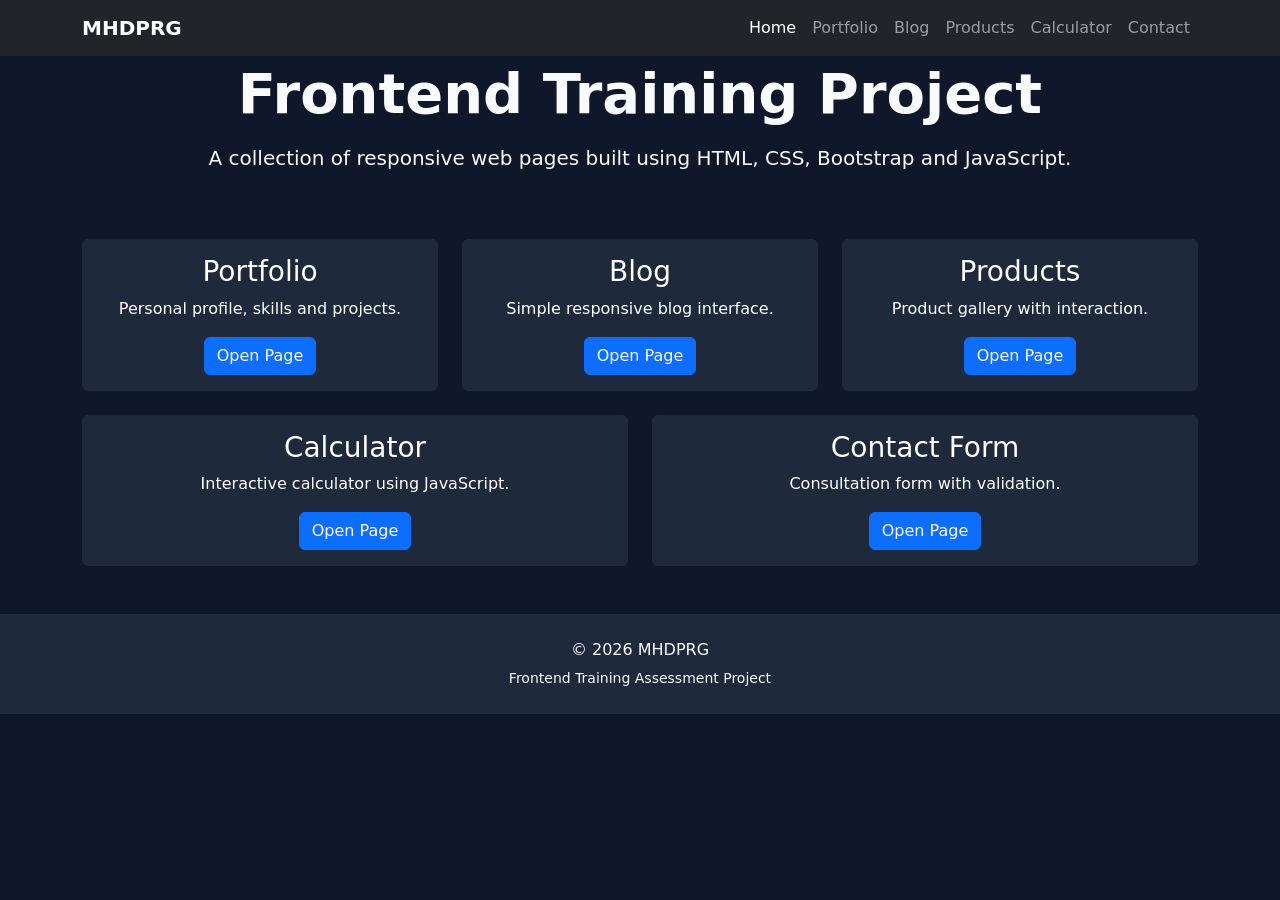
==== index.html @ d35a2d0f "Add files via upload" ====
<!DOCTYPE html>
<html lang="en">

<head>
    <meta charset="UTF-8">
    <meta name="viewport" content="width=device-width, initial-scale=1.0">
    <title>MHDPRG - Frontend Project</title>
    <link href="https://cdn.jsdelivr.net/npm/bootstrap@5.3.3/dist/css/bootstrap.min.css" rel="stylesheet">
    <link rel="stylesheet" href="/assest/Style.css">
</head>
<body>

<nav class="navbar navbar-expand-lg navbar-dark bg-dark fixed-top">
    <div class="container">
        <a class="navbar-brand fw-bold" href="index.html">MHDPRG</a>
        <button class="navbar-toggler" type="button" data-bs-toggle="collapse" data-bs-target="#navbarNav" aria-controls="navbarNav" aria-expanded="false" aria-label="Toggle navigation">
            <span class="navbar-toggler-icon"></span>
        </button>
        <div class="collapse navbar-collapse" id="navbarNav">
            <ul class="navbar-nav ms-auto">
                <li class="nav-item">
                    <a class="nav-link active" href="index.html">Home</a>
                </li>
                <li class="nav-item">
                    <a class="nav-link" href="portfolio.html">Portfolio</a>
                </li>
                <li class="nav-item">
                    <a class="nav-link" href="blog.html">Blog</a>
                </li>
                <li class="nav-item">
                    <a class="nav-link" href="products.html">Products</a>
                </li>
                <li class="nav-item">
                    <a class="nav-link" href="calculator.html">Calculator</a>
                </li>
                <li class="nav-item">
                    <a class="nav-link" href="contact.html">Contact</a>
                </li>
            </ul>
        </div>
    </div>
</nav>

    <section class="hero text-center">
        <div class="container">
            <h1 class="display-4 fw-bold">
                Frontend Training Project
            </h1>
            <p class="lead mt-3">
                A collection of responsive web pages built using HTML, CSS,
                Bootstrap and JavaScript.
            </p>
        </div>
    </section>

    <section id="pages" class="container mb-5">
        <div class="row g-4">
            <div class="col-md-4">
                <div class="card project-card h-100">
                    <div class="card-body text-center">
                        <h3>Portfolio</h3>
                        <p>Personal profile, skills and projects.</p>
                        <a href="portfolio.html" class="btn btn-primary">
                            Open Page
                        </a>
                    </div>
                </div>
            </div>
            <div class="col-md-4">
                <div class="card project-card h-100">
                    <div class="card-body text-center">
                        <h3>Blog</h3>
                        <p>Simple responsive blog interface.</p>
                        <a href="blog.html" class="btn btn-primary">
                            Open Page
                        </a>
                    </div>
                </div>
            </div>
            <div class="col-md-4">
                <div class="card project-card h-100">
                    <div class="card-body text-center">
                        <h3>Products</h3>
                        <p>Product gallery with interaction.</p>
                        <a href="products.html" class="btn btn-primary">
                            Open Page
                        </a>
                    </div>
                </div>
            </div>
            <div class="col-md-6">
                <div class="card project-card h-100">
                    <div class="card-body text-center">
                        <h3>Calculator</h3>
                        <p>Interactive calculator using JavaScript.</p>
                        <a href="calculator.html" class="btn btn-primary">
                            Open Page
                        </a>
                    </div>
                </div>
            </div>
            <div class="col-md-6">
                <div class="card project-card h-100">
                    <div class="card-body text-center">
                        <h3>Contact Form</h3>
                        <p>Consultation form with validation.</p>
                        <a href="contact.html" class="btn btn-primary">
                            Open Page
                        </a>
                    </div>
                </div>
            </div>
        </div>
    </section>

    <footer class="text-center py-4 mt-5">
        <div class="container">
            <p class="mb-1">© 2026 MHDPRG</p>
            <small>
                Frontend Training Assessment Project
            </small>
        </div>
    </footer>

    <script src="https://cdn.jsdelivr.net/npm/bootstrap@5.3.3/dist/js/bootstrap.bundle.min.js"></script>
</body>
</html>
---- assest/Style.css ----
body {
            background-color: #0F172A;
            color: #F8FAFC;
        }

        .hero {
            padding: 50px;
            margin-top: 10px;
        }

        .projects .btn,
        .contact .btn,
        .blog .btn,
        #pages .btn,
        #articles-container .btn,
        #products-container .btn {
            transition: 0.5s;
        }

        .projects .btn:hover,
        .contact .btn:hover,
        #pages .btn:hover,
        .blog .btn:hover,
        #articles-container .btn:hover,
        #products-container .btn:hover {
            border: 3px double #9baacd;
        }

        footer {
            background-color: #1E293B;
        }

        .profile-image {
            width: 150px;
            height: 150px;
            border-radius: 50%;
            object-fit: cover;
            border: 4px solid #F8FAFC;
        }

        .card {
            background-color: #1E293B;
            border: none;
            color: white;
            transition: 0.5s;
        }

        .card:hover {
            transform: translateY(-5px);
            box-shadow: 0 2px 12px rgba(59, 182, 239, 0.37);
            border: 3px double #488cd5;
        }

        .calculator-wrapper {
            background-color: #1E293B;
            width: 500px;
            margin-top: 30px;
        }

        .calculator-wrapper input {
            background-color: #0F172A;
            color: white;
            font-weight: bold;
            font-size: 30px;
        }

        .calculator-wrapper input:focus {
            background-color: #0F172A;
            color: white;
        }

        .calculator-buttons .number {
            background-color: #0F172A;
            color: #7a8ea3;
            border: none;
            transition: 0.3s;
        }

        .calculator-buttons .number:hover {
            border: 1px solid #7a8ea3;
            background-color: #4d80b26e;
            color: white;
        }

        #decimal {
            background-color: #0F172A;
            color: #7a8ea3;
            border: none;
            transition: 0.3s;
            font-weight: bold;
        }

        #decimal:hover {
            border: 1px solid #7a8ea3;
            background-color: #4d80b26e;
            color: white;

        }

        form{
            padding: 10px;
            border-radius: 25px;
            border: 3px solid #3B82F6;
            box-shadow: 1px 2px 25px #334155;
        }
        .error-message{
            color: rgb(237, 62, 62);
        }




        /* ========== LIGHT THEME CLASS ========== */
        body.light-theme {
            background-color: #F1F5F9;
            color: #0F172A;
        }

        body.light-theme footer {
            background-color: #E2E8F0;
        }

        body.light-theme .card {
            background-color: #FFFFFF;
            color: #0F172A;
            border: 1px solid #E2E8F0;
        }

        body.light-theme .card:hover {
            box-shadow: 0 2px 12px rgba(0, 0, 0, 0.1);
            border: 3px double #3B82F6;
        }

        body.light-theme .calculator-wrapper {
            background-color: #FFFFFF;
            border: 1px solid #E2E8F0;
        }

        body.light-theme .calculator-buttons .number {
            background-color: #F1F5F9;
            color: #334155;
        }

        body.light-theme .calculator-buttons .number:hover {
            background-color: #3B82F6;
            color: white;
            border: 1px solid #3B82F6;
        }

        body.light-theme #decimal {
            background-color: #F1F5F9;
            color: #334155;
        }

        body.light-theme #decimal:hover {
            background-color: #3B82F6;
            color: white;
        }

        body.light-theme .profile-image {
            border-color: #0F172A;
        }

        body.light-theme .btn-outline-light {
            border-color: #334155;
            color: #334155;
        }

        body.light-theme .btn-outline-light:hover {
            background-color: #334155;
            color: white;
        }

        body.light-theme .projects .btn:hover,
        body.light-theme .contact .btn:hover,
        body.light-theme .blog .btn:hover,
        body.light-theme #articles-container .btn:hover,
        body.light-theme #products-container .btn:hover {
            border-color: #3B82F6;
        }

        body.light-theme #display {
            background-color: #F8FAFC;
            color: #0F172A;
            border: 1px solid #E2E8F0;
        }
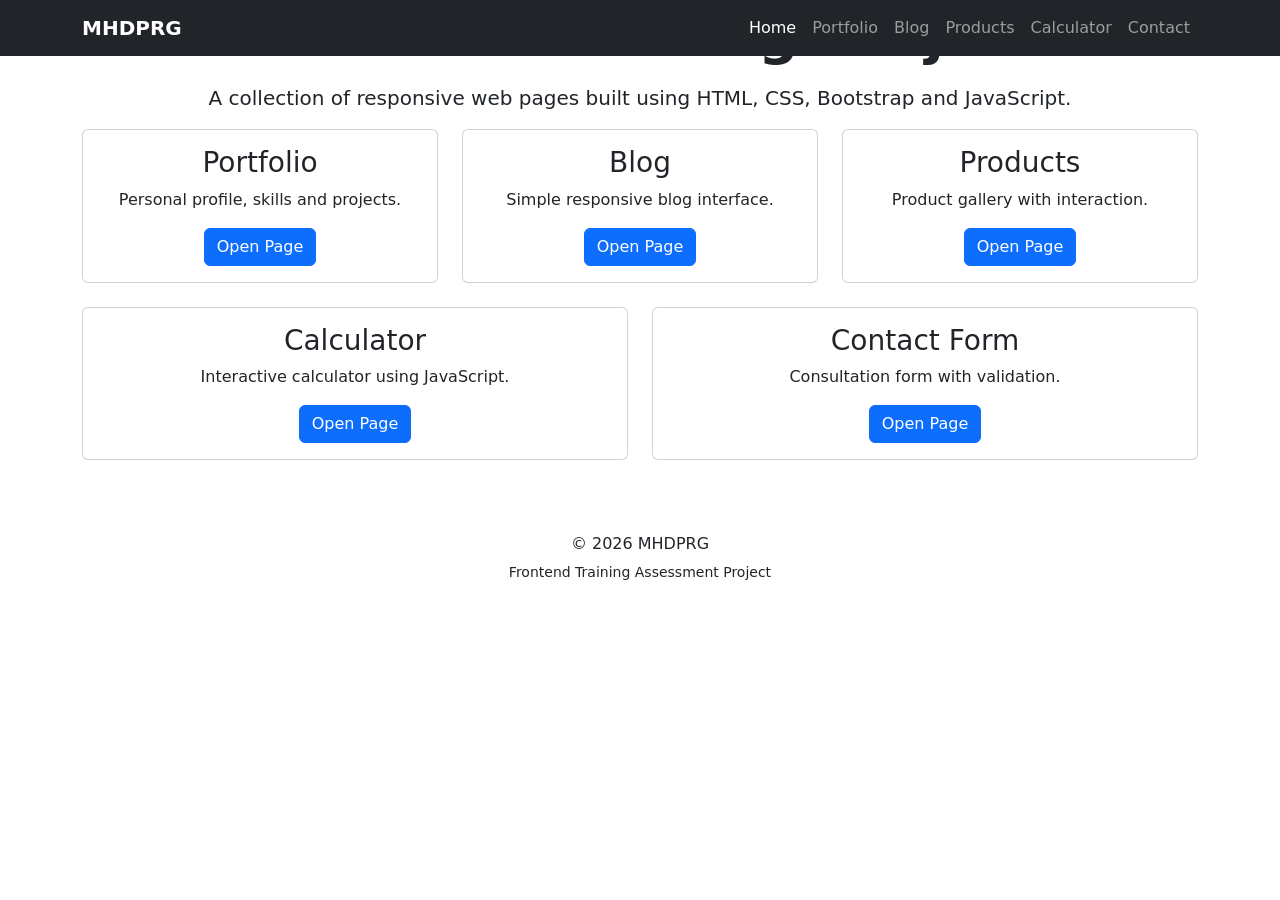
==== commit 63e6442b: "Fix stylesheet link in index.html Updated the stylesheet link to the correct path." ====
--- a/index.html
+++ b/index.html
@@ -6,7 +6,7 @@
     <meta name="viewport" content="width=device-width, initial-scale=1.0">
     <title>MHDPRG - Frontend Project</title>
     <link href="https://cdn.jsdelivr.net/npm/bootstrap@5.3.3/dist/css/bootstrap.min.css" rel="stylesheet">
-    <link rel="stylesheet" href="/assest/Style.css">
+    <link rel="stylesheet" href="/MHDPRG/assest/Style.css">
 </head>
 <body>
 
@@ -124,4 +124,4 @@
 
     <script src="https://cdn.jsdelivr.net/npm/bootstrap@5.3.3/dist/js/bootstrap.bundle.min.js"></script>
 </body>
-</html>+</html>
